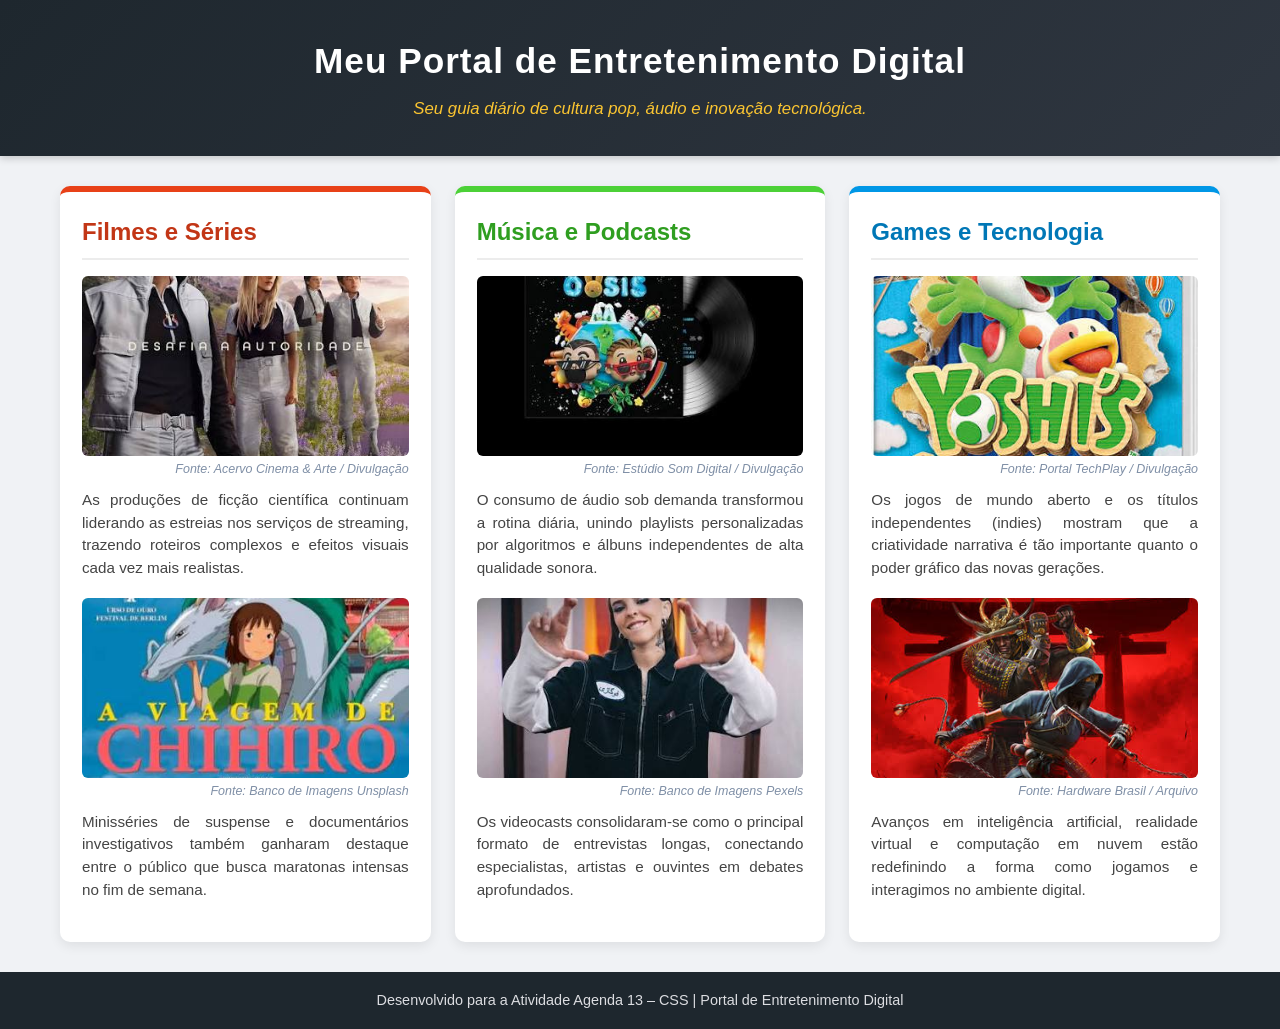
==== index.html @ ee365f5b "Rename portal.html to index.html" ====
<!DOCTYPE html>
<html lang="pt-br">
<head>
    <meta charset="UTF-8">
    <meta name="viewport" content="width=device-width, initial-scale=1.0">
    <title>Meu Portal de Entretenimento Digital</title>

    <!-- 1. CSS Externo: Reset vinculado ANTES da folha principal -->
    <link rel="stylesheet" href="reset.css">
    <link rel="stylesheet" href="estilo.css">

    <!-- 2. CSS Interno: Estilos gerais da página e do cabeçalho -->
    <style>
        body {
            font-family: 'Segoe UI', Tahoma, Geneva, Verdana, sans-serif;
            background-color: #f0f2f5;
            color: #333333;
        }

        #cabecalho-principal {
            background: linear-gradient(135deg, #1e272e, #2f3640);
            color: #ffffff;
            text-align: center;
            padding: 35px 20px;
            box-shadow: 0 2px 8px rgba(0, 0, 0, 0.2);
        }

        #cabecalho-principal h1 {
            font-size: 2.2rem;
            font-weight: bold;
            letter-spacing: 1px;
        }
    </style>
</head>
<body>

    <!-- Cabeçalho Principal -->
    <header id="cabecalho-principal">
        <h1>Meu Portal de Entretenimento Digital</h1>
        <!-- 3. CSS Inline aplicado diretamente no subtítulo -->
        <p style="color: #fbc531; font-size: 1.05rem; margin-top: 8px; font-style: italic;">
            Seu guia diário de cultura pop, áudio e inovação tecnológica.
        </p>
    </header>

    <!-- Container Flexbox com as três colunas -->
    <main class="container-flexbox">

        <!-- SEÇÃO 1: Filmes e Séries -->
        <section id="secao-filmes" class="cartao-secao">
            <h2 class="titulo-secao">Filmes e Séries</h2>

            <div class="bloco-midia">
                <img src="imagens/filmes1.jpg" alt="Cena de ficção científica no cinema">
                <p class="fonte-imagem">Fonte: Acervo Cinema &amp; Arte / Divulgação</p>
            </div>
            <p class="texto-explicativo">
                As produções de ficção científica continuam liderando as estreias nos serviços de streaming, trazendo roteiros complexos e efeitos visuais cada vez mais realistas.
            </p>

            <div class="bloco-midia">
                <img src="imagens/filmes2.jpg" alt="Sala de cinema com tela iluminada">
                <p class="fonte-imagem">Fonte: Banco de Imagens Unsplash</p>
            </div>
            <p class="texto-explicativo">
                Minisséries de suspense e documentários investigativos também ganharam destaque entre o público que busca maratonas intensas no fim de semana.
            </p>
        </section>

        <!-- SEÇÃO 2: Música e Podcasts -->
        <section id="secao-musica" class="cartao-secao">
            <h2 class="titulo-secao">Música e Podcasts</h2>

            <div class="bloco-midia">
                <img src="imagens/musica1.jpg" alt="Fones de ouvido sobre mesa de estúdio">
                <p class="fonte-imagem">Fonte: Estúdio Som Digital / Divulgação</p>
            </div>
            <p class="texto-explicativo">
                O consumo de áudio sob demanda transformou a rotina diária, unindo playlists personalizadas por algoritmos e álbuns independentes de alta qualidade sonora.
            </p>

            <div class="bloco-midia">
                <img src="imagens/musica2.jpg" alt="Microfone condensador para gravação de podcast">
                <p class="fonte-imagem">Fonte: Banco de Imagens Pexels</p>
            </div>
            <p class="texto-explicativo">
                Os videocasts consolidaram-se como o principal formato de entrevistas longas, conectando especialistas, artistas e ouvintes em debates aprofundados.
            </p>
        </section>

        <!-- SEÇÃO 3: Games e Tecnologia -->
        <section id="secao-games" class="cartao-secao">
            <h2 class="titulo-secao">Games e Tecnologia</h2>

            <div class="bloco-midia">
                <img src="imagens/games1.jpg" alt="Controle de videogame iluminado">
                <p class="fonte-imagem">Fonte: Portal TechPlay / Divulgação</p>
            </div>
            <p class="texto-explicativo">
                Os jogos de mundo aberto e os títulos independentes (indies) mostram que a criatividade narrativa é tão importante quanto o poder gráfico das novas gerações.
            </p>

            <div class="bloco-midia">
                <img src="imagens/games2.jpg" alt="Setup gamer com teclado mecânico e monitor">
                <p class="fonte-imagem">Fonte: Hardware Brasil / Arquivo</p>
            </div>
            <p class="texto-explicativo">
                Avanços em inteligência artificial, realidade virtual e computação em nuvem estão redefinindo a forma como jogamos e interagimos no ambiente digital.
            </p>
        </section>

    </main>

    <!-- Rodapé com CSS Inline adicional -->
    <footer style="background-color: #1e272e; color: #dcdde1; text-align: center; padding: 18px; margin-top: 30px; font-size: 0.9rem;">
        <p>Desenvolvido para a Atividade Agenda 13 – CSS | Portal de Entretenimento Digital</p>
    </footer>

</body>
</html>
---- estilo.css ----
/* ==========================================================================
   FOLHA DE ESTILO PRINCIPAL - Meu Portal de Entretenimento Digital
   ========================================================================== */

/* Container Flexbox: organiza as 3 seções lado a lado de forma responsiva */
.container-flexbox {
    display: flex;
    justify-content: space-between;
    align-items: stretch; /* Faz as três colunas terem a mesma altura */
    flex-wrap: wrap;      /* Permite quebra de linha em telas menores (celulares/tablets) */
    gap: 24px;            /* Espaçamento uniforme entre as colunas */
    max-width: 1200px;
    margin: 30px auto;
    padding: 0 20px;
}

/* Classe padrão para cada cartão de seção */
.cartao-secao {
    flex: 1 1 300px; /* Cresce e encolhe proporcionalmente, com largura base de 300px */
    background-color: #ffffff;
    border-radius: 10px;
    padding: 22px;
    box-shadow: 0 4px 12px rgba(0, 0, 0, 0.08);
    transition: transform 0.2s ease;
}

/* Efeito sutil de elevação ao passar o mouse sobre a seção */
.cartao-secao:hover {
    transform: translateY(-4px);
}

/* ==========================================================================
   PADRONIZAÇÃO VIA CLASSES (Títulos, Imagens, Fontes e Textos)
   ========================================================================== */

.titulo-secao {
    font-size: 1.5rem;
    font-weight: bold;
    margin-bottom: 16px;
    padding-bottom: 8px;
    border-bottom: 2px solid #ececec;
}

.bloco-midia {
    margin-bottom: 10px;
}

/* Padroniza o tamanho e recorte das imagens para não quebrar o layout */
.bloco-midia img {
    width: 100%;
    height: 180px;
    object-fit: cover;
    border-radius: 6px;
    display: block;
}

/* Padroniza o estilo das fontes/créditos das imagens */
.fonte-imagem {
    font-size: 0.78rem;
    font-style: italic;
    color: #7f8fa6;
    text-align: right;
    margin-top: 4px;
}

.texto-explicativo {
    font-size: 0.95rem;
    color: #444444;
    margin-bottom: 18px;
    text-align: justify;
}

/* ==========================================================================
   ESTILOS INDIVIDUAIS POR ID (Identidade visual de cada seção)
   ========================================================================== */

/* Seção 1: Filmes e Séries (Tom Vermelho Cinema) */
#secao-filmes {
    border-top: 6px solid #e84118;
}
#secao-filmes .titulo-secao {
    color: #c23616;
}

/* Seção 2: Música e Podcasts (Tom Verde Áudio) */
#secao-musica {
    border-top: 6px solid #4cd137;
}
#secao-musica .titulo-secao {
    color: #2f9e20;
}

/* Seção 3: Games e Tecnologia (Tom Azul Tech) */
#secao-games {
    border-top: 6px solid #0097e6;
}
#secao-games .titulo-secao {
    color: #0077b6;
}
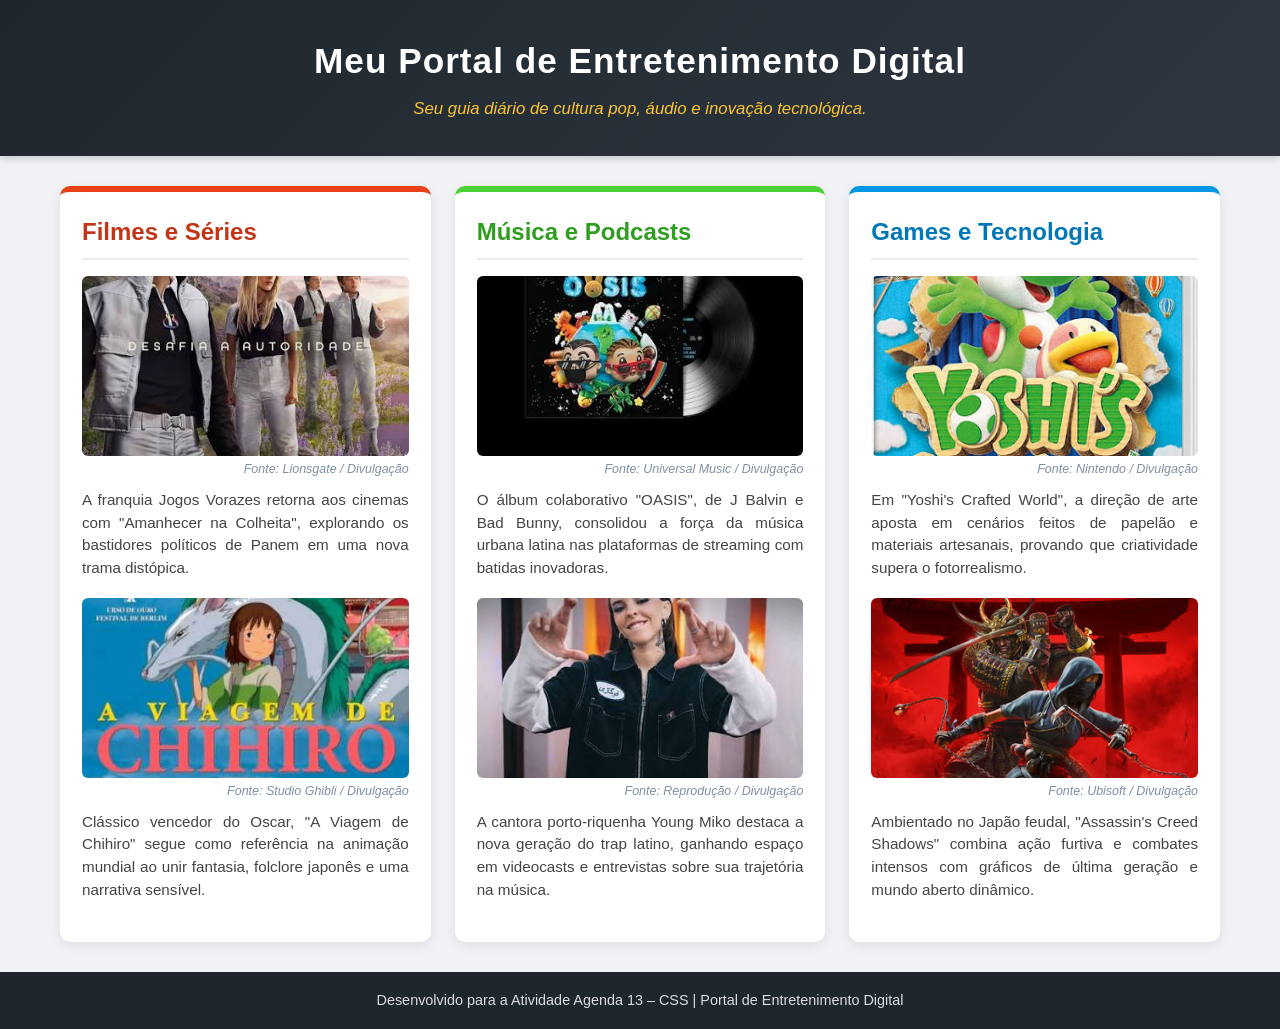
==== commit 1a069ffb: "Add files via upload" ====
--- a/index.html
+++ b/index.html
@@ -51,19 +51,19 @@
             <h2 class="titulo-secao">Filmes e Séries</h2>
 
             <div class="bloco-midia">
-                <img src="imagens/filmes1.jpg" alt="Cena de ficção científica no cinema">
-                <p class="fonte-imagem">Fonte: Acervo Cinema &amp; Arte / Divulgação</p>
+                <img src="imagens/filmes1.jpg" alt="Pôster do filme Jogos Vorazes: Amanhecer na Colheita">
+                <p class="fonte-imagem">Fonte: Lionsgate / Divulgação</p>
             </div>
             <p class="texto-explicativo">
-                As produções de ficção científica continuam liderando as estreias nos serviços de streaming, trazendo roteiros complexos e efeitos visuais cada vez mais realistas.
+                A franquia Jogos Vorazes retorna aos cinemas com "Amanhecer na Colheita", explorando os bastidores políticos de Panem em uma nova trama distópica.
             </p>
 
             <div class="bloco-midia">
-                <img src="imagens/filmes2.jpg" alt="Sala de cinema com tela iluminada">
-                <p class="fonte-imagem">Fonte: Banco de Imagens Unsplash</p>
+                <img src="imagens/filmes2.jpg" alt="Pôster da animação A Viagem de Chihiro">
+                <p class="fonte-imagem">Fonte: Studio Ghibli / Divulgação</p>
             </div>
             <p class="texto-explicativo">
-                Minisséries de suspense e documentários investigativos também ganharam destaque entre o público que busca maratonas intensas no fim de semana.
+                Clássico vencedor do Oscar, "A Viagem de Chihiro" segue como referência na animação mundial ao unir fantasia, folclore japonês e uma narrativa sensível.
             </p>
         </section>
 
@@ -72,19 +72,19 @@
             <h2 class="titulo-secao">Música e Podcasts</h2>
 
             <div class="bloco-midia">
-                <img src="imagens/musica1.jpg" alt="Fones de ouvido sobre mesa de estúdio">
-                <p class="fonte-imagem">Fonte: Estúdio Som Digital / Divulgação</p>
+                <img src="imagens/musica1.jpg" alt="Capa e vinil do álbum OASIS de J Balvin e Bad Bunny">
+                <p class="fonte-imagem">Fonte: Universal Music / Divulgação</p>
             </div>
             <p class="texto-explicativo">
-                O consumo de áudio sob demanda transformou a rotina diária, unindo playlists personalizadas por algoritmos e álbuns independentes de alta qualidade sonora.
+                O álbum colaborativo "OASIS", de J Balvin e Bad Bunny, consolidou a força da música urbana latina nas plataformas de streaming com batidas inovadoras.
             </p>
 
             <div class="bloco-midia">
-                <img src="imagens/musica2.jpg" alt="Microfone condensador para gravação de podcast">
-                <p class="fonte-imagem">Fonte: Banco de Imagens Pexels</p>
+                <img src="imagens/musica2.jpg" alt="Foto da cantora Young Miko">
+                <p class="fonte-imagem">Fonte: Reprodução / Divulgação</p>
             </div>
             <p class="texto-explicativo">
-                Os videocasts consolidaram-se como o principal formato de entrevistas longas, conectando especialistas, artistas e ouvintes em debates aprofundados.
+                A cantora porto-riquenha Young Miko destaca a nova geração do trap latino, ganhando espaço em videocasts e entrevistas sobre sua trajetória na música.
             </p>
         </section>
 
@@ -93,19 +93,19 @@
             <h2 class="titulo-secao">Games e Tecnologia</h2>
 
             <div class="bloco-midia">
-                <img src="imagens/games1.jpg" alt="Controle de videogame iluminado">
-                <p class="fonte-imagem">Fonte: Portal TechPlay / Divulgação</p>
+                <img src="imagens/games1.jpg" alt="Capa do jogo Yoshi's Crafted World">
+                <p class="fonte-imagem">Fonte: Nintendo / Divulgação</p>
             </div>
             <p class="texto-explicativo">
-                Os jogos de mundo aberto e os títulos independentes (indies) mostram que a criatividade narrativa é tão importante quanto o poder gráfico das novas gerações.
+                Em "Yoshi's Crafted World", a direção de arte aposta em cenários feitos de papelão e materiais artesanais, provando que criatividade supera o fotorrealismo.
             </p>
 
             <div class="bloco-midia">
-                <img src="imagens/games2.jpg" alt="Setup gamer com teclado mecânico e monitor">
-                <p class="fonte-imagem">Fonte: Hardware Brasil / Arquivo</p>
+                <img src="imagens/games2.jpg" alt="Capa do jogo Assassin's Creed Shadows">
+                <p class="fonte-imagem">Fonte: Ubisoft / Divulgação</p>
             </div>
             <p class="texto-explicativo">
-                Avanços em inteligência artificial, realidade virtual e computação em nuvem estão redefinindo a forma como jogamos e interagimos no ambiente digital.
+                Ambientado no Japão feudal, "Assassin's Creed Shadows" combina ação furtiva e combates intensos com gráficos de última geração e mundo aberto dinâmico.
             </p>
         </section>
 
@@ -117,4 +117,4 @@
     </footer>
 
 </body>
-</html>
+</html>
